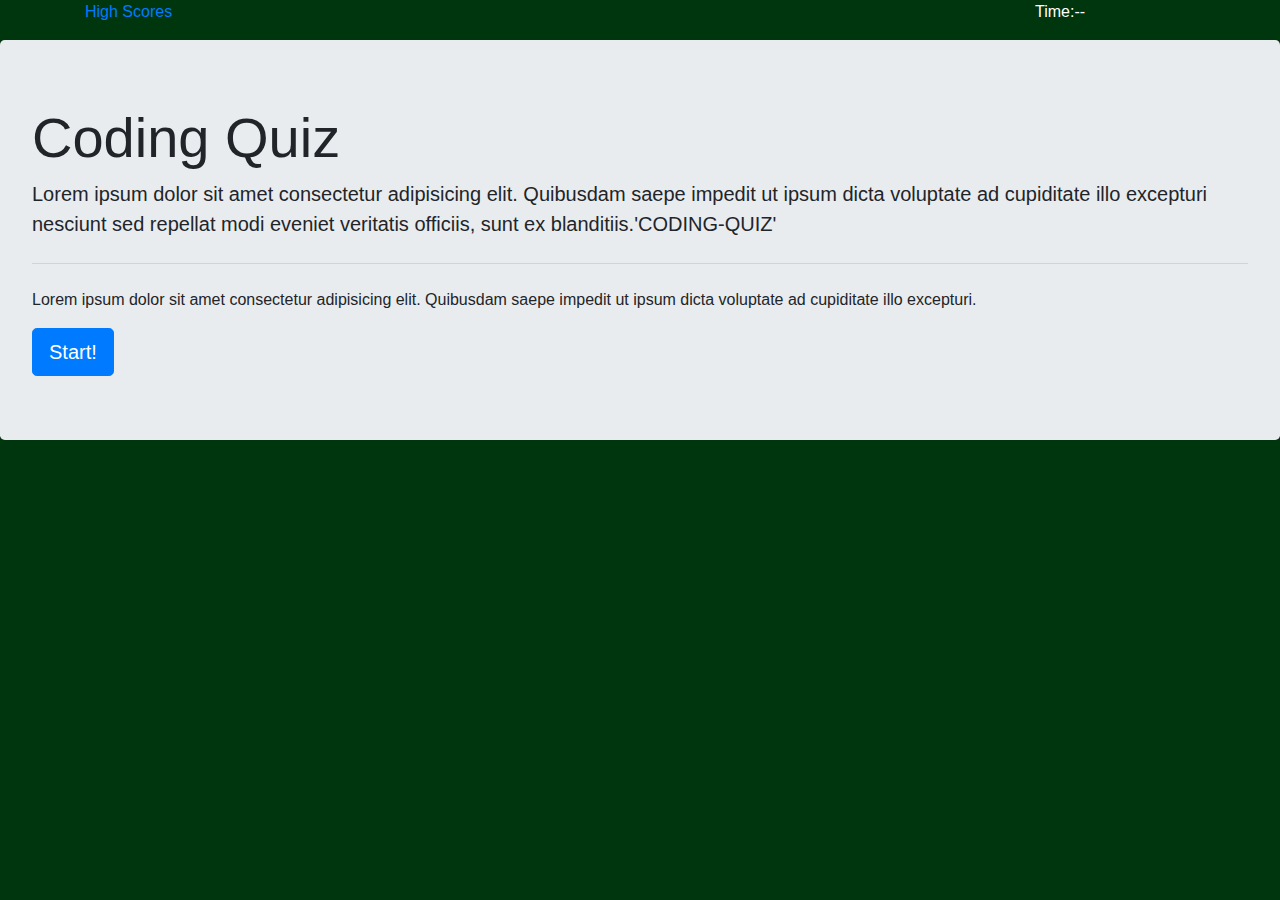
==== index.html @ 99508159 "reformatted index.html" ====
<!DOCTYPE html>
<html lang="en">

<head>
    <meta charset="UTF-8">
    <meta name="viewport" content="width=device-width, initial-scale=1.0">
    <meta http-equiv="X-UA-Compatible" content="ie=edge">
    <link rel="stylesheet" href="https://stackpath.bootstrapcdn.com/bootstrap/4.4.1/css/bootstrap.min.css"
        integrity="sha384-Vkoo8x4CGsO3+Hhxv8T/Q5PaXtkKtu6ug5TOeNV6gBiFeWPGFN9MuhOf23Q9Ifjh" crossorigin="anonymous">
    <link rel="stylesheet" href="style.css">
    <script src="https://ajax.googleapis.com/ajax/libs/jquery/3.4.1/jquery.min.js"></script>
    <title>Document</title>
</head>

<body>


    
        <div class="container">
            <div class="row">
                <a class="col-md-2" href="#">High Scores</a>
                <span class="col-md-8"></span>
                <p class="col-md-2 text-white" id ="time-display">Time:--</p>
            </div>
        </div>


    

    <div class="jumbotron">
        <h1 class="display-4">Coding Quiz</h1>
        <p class="lead">Lorem ipsum dolor sit amet consectetur adipisicing elit. Quibusdam saepe impedit ut ipsum dicta
            voluptate ad cupiditate illo excepturi nesciunt sed repellat modi eveniet veritatis officiis, sunt ex
            blanditiis.'CODING-QUIZ'</p>
        <hr class="my-4">
        <p>Lorem ipsum dolor sit amet consectetur adipisicing elit. Quibusdam saepe impedit ut ipsum dicta
            voluptate ad cupiditate illo excepturi.</p>
        <a class="btn btn-primary btn-lg" href="#" role="button">Start!</a>
    </div>

    <script src="questions.js"></script>
    <script src="functions.js"></script>
    <script src="script.js"></script>
</body>

</html>
---- style.css ----
body{
    background-image: url("https://www.transparenttextures.com/patterns/green-cup.png");
    background-color: #00360e;

}
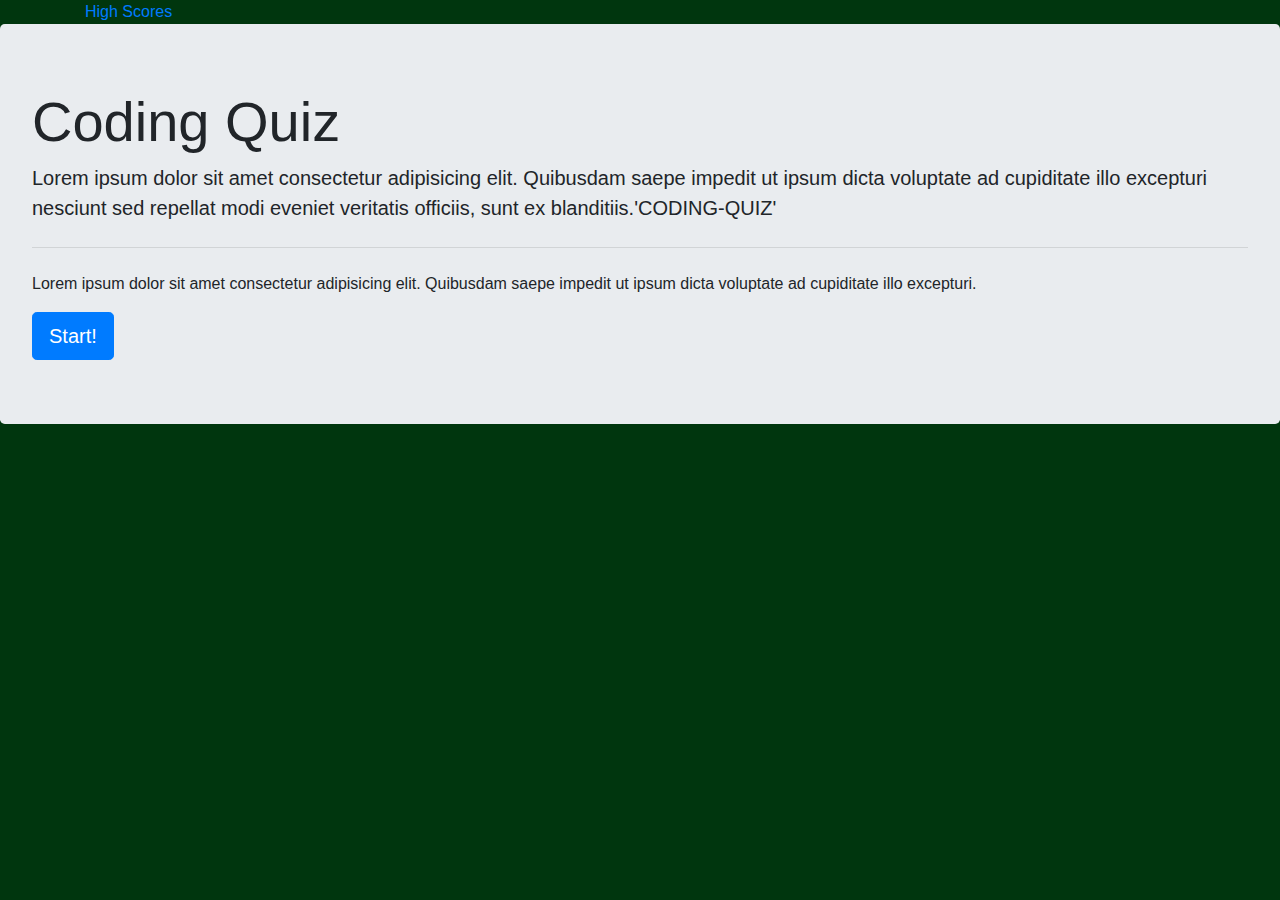
==== commit 37f0471b: "Just a comment" ====
--- a/index.html
+++ b/index.html
@@ -15,19 +15,19 @@
 <body>
 
 
-    
-        <div class="container">
-            <div class="row">
-                <a class="col-md-2" href="#">High Scores</a>
-                <span class="col-md-8"></span>
-                <p class="col-md-2 text-white" id ="time-display">Time:--</p>
-            </div>
+<!--HighScore Link & Timer Display-->
+    <div class="container">
+        <div class="row">
+            <a class="col-md-2" href="#">High Scores</a>
+            <span class="col-md-8"></span>
+            <p class="col-md-2 text-white" id="time-display"></p>
         </div>
+    </div>
 
 
-    
 
-    <div class="jumbotron">
+
+    <div class="jumbotron" id="start-screen">
         <h1 class="display-4">Coding Quiz</h1>
         <p class="lead">Lorem ipsum dolor sit amet consectetur adipisicing elit. Quibusdam saepe impedit ut ipsum dicta
             voluptate ad cupiditate illo excepturi nesciunt sed repellat modi eveniet veritatis officiis, sunt ex
@@ -35,8 +35,15 @@
         <hr class="my-4">
         <p>Lorem ipsum dolor sit amet consectetur adipisicing elit. Quibusdam saepe impedit ut ipsum dicta
             voluptate ad cupiditate illo excepturi.</p>
-        <a class="btn btn-primary btn-lg" href="#" role="button">Start!</a>
+        <a class="btn btn-primary btn-lg" href="#" role="button" id="start-button">Start!</a>
     </div>
+
+    
+
+
+
+
+
 
     <script src="questions.js"></script>
     <script src="functions.js"></script>
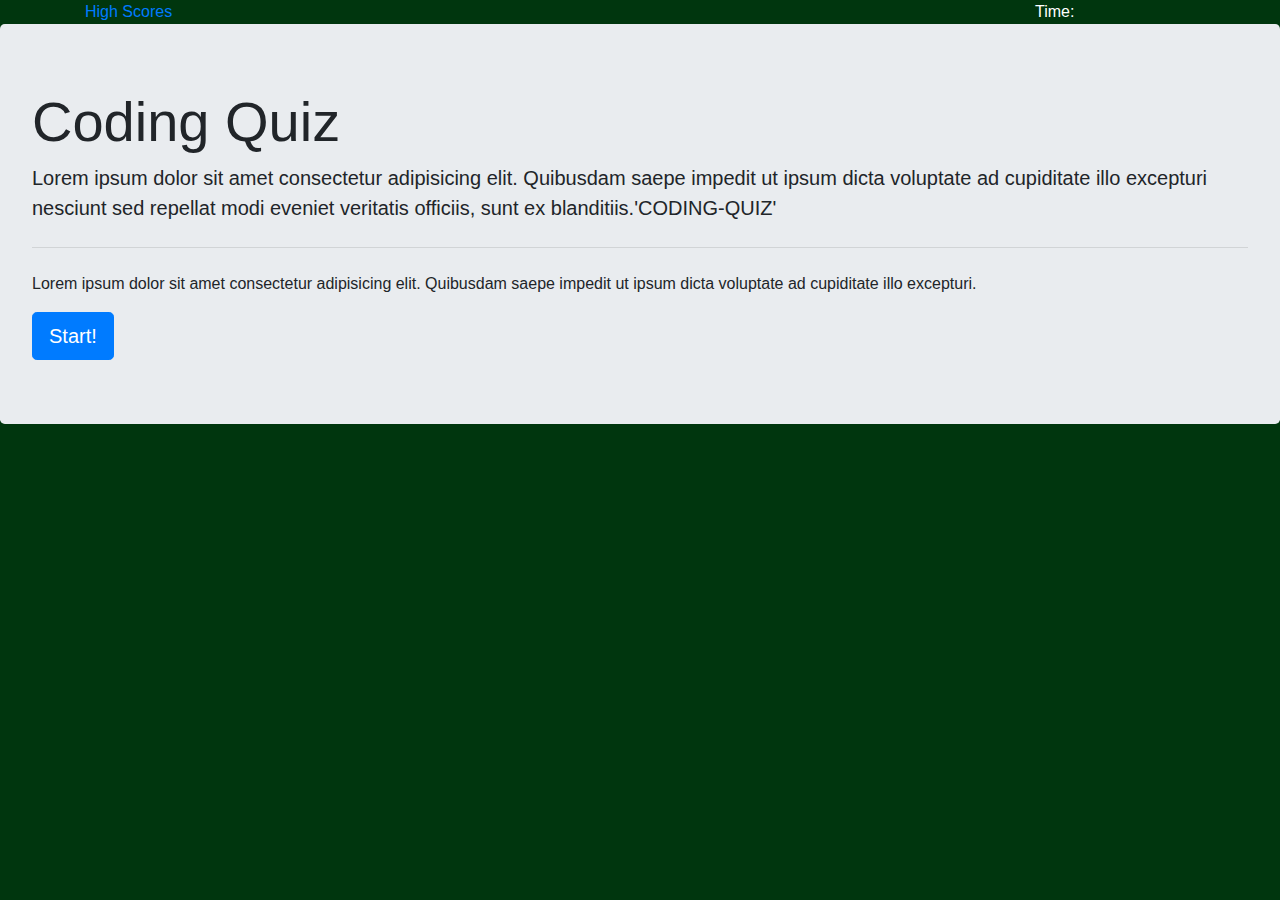
==== commit ad687a5e: "Added submit score div. Hide it with js and showed it when the game is over" ====
--- a/index.html
+++ b/index.html
@@ -15,17 +15,16 @@
 <body>
 
 
-<!--HighScore Link & Timer Display-->
+    <!--HighScore Link & Timer Display-->
     <div class="container">
         <div class="row">
             <a class="col-md-2" href="#">High Scores</a>
             <span class="col-md-8"></span>
-            <p class="col-md-2 text-white" id="time-display"></p>
+            <span class="col-md-2 text-white" id="time-display">Time:</span>
         </div>
     </div>
 
-
-
+    <div class="list-group w-50 m-auto" id="quiz"></div>
 
     <div class="jumbotron" id="start-screen">
         <h1 class="display-4">Coding Quiz</h1>
@@ -37,8 +36,17 @@
             voluptate ad cupiditate illo excepturi.</p>
         <a class="btn btn-primary btn-lg" href="#" role="button" id="start-button">Start!</a>
     </div>
+    <div class =" w-50 mx-auto mb-auto mt-5 pt-5" id ="submit-high-score">
+        <div class="input-group mb-3">
+            <input type="text" class="form-control" placeholder="Enter Initials" aria-label="Enter Initials"
+                aria-describedby="button-addon">
+            <div class="input-group-append">
+                <button class="btn btn-primary btn-outline-secondary" type="button" id="button-addon">Submit</button>
+            </div>
+        </div>
+    </div>
 
-    
+
 
 
 
@@ -46,7 +54,7 @@
 
 
     <script src="questions.js"></script>
-    <script src="functions.js"></script>
+
     <script src="script.js"></script>
 </body>
 
--- a/style.css
+++ b/style.css
@@ -2,4 +2,13 @@
     background-image: url("https://www.transparenttextures.com/patterns/green-cup.png");
     background-color: #00360e;
 
+}
+
+hr.hr-quiz-bar {
+    border: 1px solid white;
+    border-radius: 1px;
+}
+
+span.span-quiz{
+    width: 50px;
 }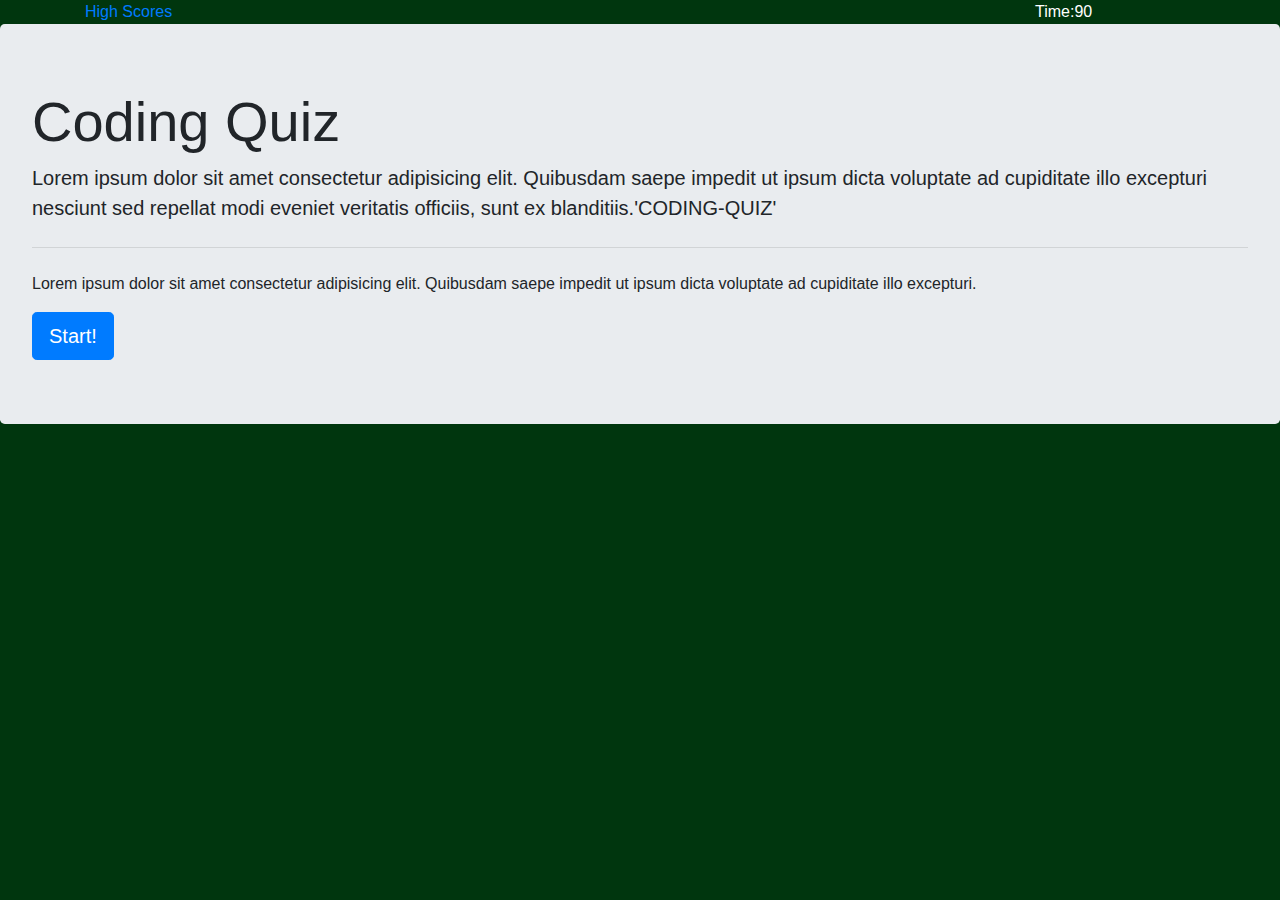
==== commit fc7a32cc: "Made high-score-page.html. Linked jquery,bootstarp and style.css to it. Also Linked my submit initia" ====
--- a/index.html
+++ b/index.html
@@ -9,7 +9,7 @@
         integrity="sha384-Vkoo8x4CGsO3+Hhxv8T/Q5PaXtkKtu6ug5TOeNV6gBiFeWPGFN9MuhOf23Q9Ifjh" crossorigin="anonymous">
     <link rel="stylesheet" href="style.css">
     <script src="https://ajax.googleapis.com/ajax/libs/jquery/3.4.1/jquery.min.js"></script>
-    <title>Document</title>
+    <title>Code Quiz</title>
 </head>
 
 <body>
@@ -36,12 +36,14 @@
             voluptate ad cupiditate illo excepturi.</p>
         <a class="btn btn-primary btn-lg" href="#" role="button" id="start-button">Start!</a>
     </div>
-    <div class =" w-50 mx-auto mb-auto mt-5 pt-5" id ="submit-high-score">
+    <div class =" w-50 mx-auto mb-auto mt-5 py-5" id ="submit-high-score">
+        <h1 class="text-center text-white">All Done!!!</h1>
+        <span  class="text-center text-white" id="final-score"></span>
         <div class="input-group mb-3">
             <input type="text" class="form-control" placeholder="Enter Initials" aria-label="Enter Initials"
                 aria-describedby="button-addon">
             <div class="input-group-append">
-                <button class="btn btn-primary btn-outline-secondary" type="button" id="button-addon">Submit</button>
+                <a href ="high-score-page.html" class="btn btn-primary btn-outline-secondary" type="button" id="button-addon">Submit</a>
             </div>
         </div>
     </div>
